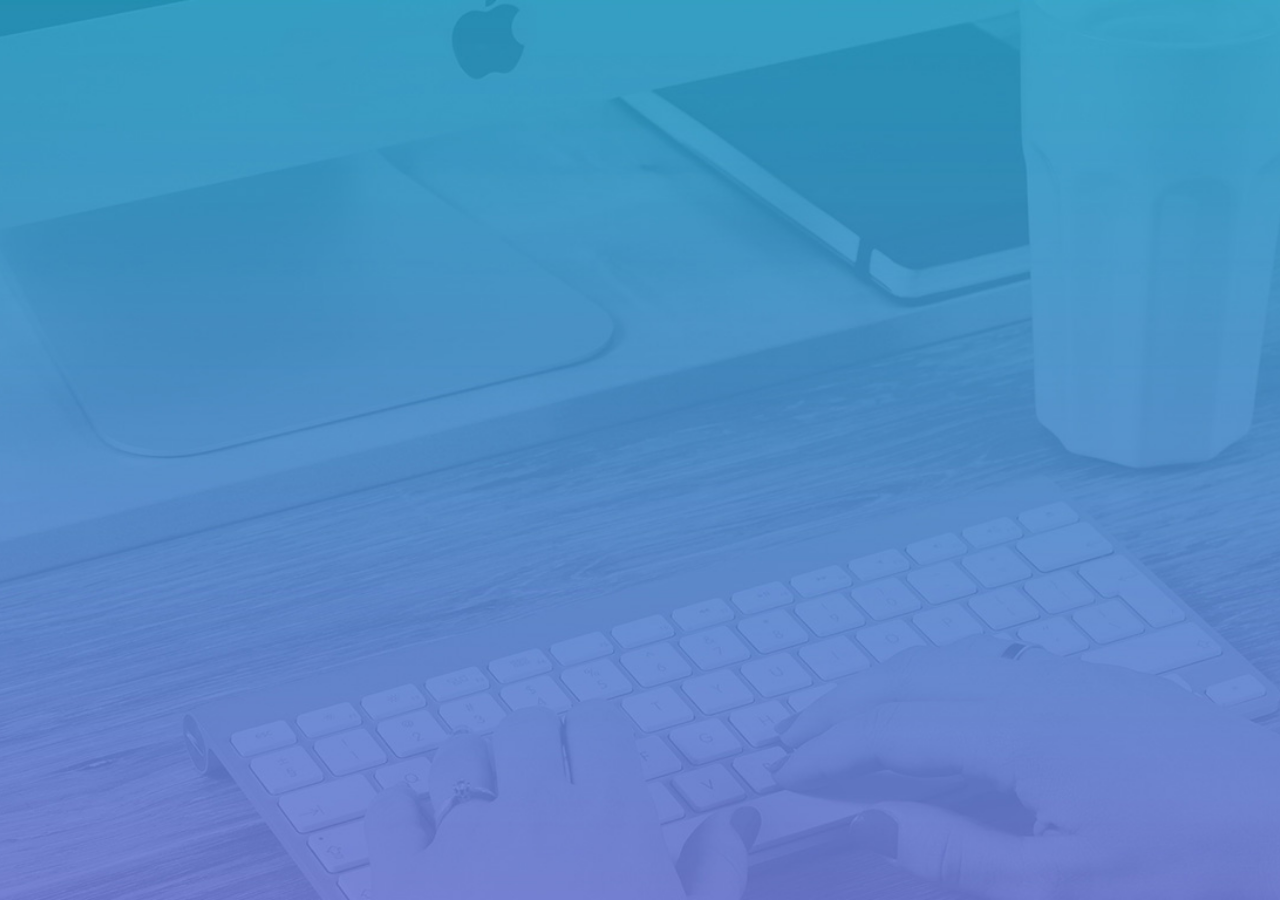
==== login.html @ f5d5e6c9 "init  project" ====
<!DOCTYPE html>
<html lang="en">

<head>
    <meta charset="UTF-8">
    <meta name="viewport" content="width=device-width, initial-scale=1.0">
    <title>登录 与 注册</title>
    <!-- 引入layui css样式 -->
    <link rel="stylesheet" href="./assets/lib/layui/css/layui.css">
    <!-- 引入自己的css 样式 -->
    <link rel="stylesheet" href="./assets/css/login.css">
</head>

<body>

</body>

</html>
---- assets/lib/layui/css/layui.css ----
/** layui-v2.5.5 MIT License By https://www.layui.com */
 .layui-inline,img{display:inline-block;vertical-align:middle}h1,h2,h3,h4,h5,h6{font-weight:400}.layui-edge,.layui-header,.layui-inline,.layui-main{position:relative}.layui-body,.layui-edge,.layui-elip{overflow:hidden}.layui-btn,.layui-edge,.layui-inline,img{vertical-align:middle}.layui-btn,.layui-disabled,.layui-icon,.layui-unselect{-moz-user-select:none;-webkit-user-select:none;-ms-user-select:none}.layui-elip,.layui-form-checkbox span,.layui-form-pane .layui-form-label{text-overflow:ellipsis;white-space:nowrap}.layui-breadcrumb,.layui-tree-btnGroup{visibility:hidden}blockquote,body,button,dd,div,dl,dt,form,h1,h2,h3,h4,h5,h6,input,li,ol,p,pre,td,textarea,th,ul{margin:0;padding:0;-webkit-tap-highlight-color:rgba(0,0,0,0)}a:active,a:hover{outline:0}img{border:none}li{list-style:none}table{border-collapse:collapse;border-spacing:0}h4,h5,h6{font-size:100%}button,input,optgroup,option,select,textarea{font-family:inherit;font-size:inherit;font-style:inherit;font-weight:inherit;outline:0}pre{white-space:pre-wrap;white-space:-moz-pre-wrap;white-space:-pre-wrap;white-space:-o-pre-wrap;word-wrap:break-word}body{line-height:24px;font:14px Helvetica Neue,Helvetica,PingFang SC,Tahoma,Arial,sans-serif}hr{height:1px;margin:10px 0;border:0;clear:both}a{color:#333;text-decoration:none}a:hover{color:#777}a cite{font-style:normal;*cursor:pointer}.layui-border-box,.layui-border-box *{box-sizing:border-box}.layui-box,.layui-box *{box-sizing:content-box}.layui-clear{clear:both;*zoom:1}.layui-clear:after{content:'\20';clear:both;*zoom:1;display:block;height:0}.layui-inline{*display:inline;*zoom:1}.layui-edge{display:inline-block;width:0;height:0;border-width:6px;border-style:dashed;border-color:transparent}.layui-edge-top{top:-4px;border-bottom-color:#999;border-bottom-style:solid}.layui-edge-right{border-left-color:#999;border-left-style:solid}.layui-edge-bottom{top:2px;border-top-color:#999;border-top-style:solid}.layui-edge-left{border-right-color:#999;border-right-style:solid}.layui-disabled,.layui-disabled:hover{color:#d2d2d2!important;cursor:not-allowed!important}.layui-circle{border-radius:100%}.layui-show{display:block!important}.layui-hide{display:none!important}@font-face{font-family:layui-icon;src:url(../font/iconfont.eot?v=250);src:url(../font/iconfont.eot?v=250#iefix) format('embedded-opentype'),url(../font/iconfont.woff2?v=250) format('woff2'),url(../font/iconfont.woff?v=250) format('woff'),url(../font/iconfont.ttf?v=250) format('truetype'),url(../font/iconfont.svg?v=250#layui-icon) format('svg')}.layui-icon{font-family:layui-icon!important;font-size:16px;font-style:normal;-webkit-font-smoothing:antialiased;-moz-osx-font-smoothing:grayscale}.layui-icon-reply-fill:before{content:"\e611"}.layui-icon-set-fill:before{content:"\e614"}.layui-icon-menu-fill:before{content:"\e60f"}.layui-icon-search:before{content:"\e615"}.layui-icon-share:before{content:"\e641"}.layui-icon-set-sm:before{content:"\e620"}.layui-icon-engine:before{content:"\e628"}.layui-icon-close:before{content:"\1006"}.layui-icon-close-fill:before{content:"\1007"}.layui-icon-chart-screen:before{content:"\e629"}.layui-icon-star:before{content:"\e600"}.layui-icon-circle-dot:before{content:"\e617"}.layui-icon-chat:before{content:"\e606"}.layui-icon-release:before{content:"\e609"}.layui-icon-list:before{content:"\e60a"}.layui-icon-chart:before{content:"\e62c"}.layui-icon-ok-circle:before{content:"\1005"}.layui-icon-layim-theme:before{content:"\e61b"}.layui-icon-table:before{content:"\e62d"}.layui-icon-right:before{content:"\e602"}.layui-icon-left:before{content:"\e603"}.layui-icon-cart-simple:before{content:"\e698"}.layui-icon-face-cry:before{content:"\e69c"}.layui-icon-face-smile:before{content:"\e6af"}.layui-icon-survey:before{content:"\e6b2"}.layui-icon-tree:before{content:"\e62e"}.layui-icon-upload-circle:before{content:"\e62f"}.layui-icon-add-circle:before{content:"\e61f"}.layui-icon-download-circle:before{content:"\e601"}.layui-icon-templeate-1:before{content:"\e630"}.layui-icon-util:before{content:"\e631"}.layui-icon-face-surprised:before{content:"\e664"}.layui-icon-edit:before{content:"\e642"}.layui-icon-speaker:before{content:"\e645"}.layui-icon-down:before{content:"\e61a"}.layui-icon-file:before{content:"\e621"}.layui-icon-layouts:before{content:"\e632"}.layui-icon-rate-half:before{content:"\e6c9"}.layui-icon-add-circle-fine:before{content:"\e608"}.layui-icon-prev-circle:before{content:"\e633"}.layui-icon-read:before{content:"\e705"}.layui-icon-404:before{content:"\e61c"}.layui-icon-carousel:before{content:"\e634"}.layui-icon-help:before{content:"\e607"}.layui-icon-code-circle:before{content:"\e635"}.layui-icon-water:before{content:"\e636"}.layui-icon-username:before{content:"\e66f"}.layui-icon-find-fill:before{content:"\e670"}.layui-icon-about:before{content:"\e60b"}.layui-icon-location:before{content:"\e715"}.layui-icon-up:before{content:"\e619"}.layui-icon-pause:before{content:"\e651"}.layui-icon-date:before{content:"\e637"}.layui-icon-layim-uploadfile:before{content:"\e61d"}.layui-icon-delete:before{content:"\e640"}.layui-icon-play:before{content:"\e652"}.layui-icon-top:before{content:"\e604"}.layui-icon-friends:before{content:"\e612"}.layui-icon-refresh-3:before{content:"\e9aa"}.layui-icon-ok:before{content:"\e605"}.layui-icon-layer:before{content:"\e638"}.layui-icon-face-smile-fine:before{content:"\e60c"}.layui-icon-dollar:before{content:"\e659"}.layui-icon-group:before{content:"\e613"}.layui-icon-layim-download:before{content:"\e61e"}.layui-icon-picture-fine:before{content:"\e60d"}.layui-icon-link:before{content:"\e64c"}.layui-icon-diamond:before{content:"\e735"}.layui-icon-log:before{content:"\e60e"}.layui-icon-rate-solid:before{content:"\e67a"}.layui-icon-fonts-del:before{content:"\e64f"}.layui-icon-unlink:before{content:"\e64d"}.layui-icon-fonts-clear:before{content:"\e639"}.layui-icon-triangle-r:before{content:"\e623"}.layui-icon-circle:before{content:"\e63f"}.layui-icon-radio:before{content:"\e643"}.layui-icon-align-center:before{content:"\e647"}.layui-icon-align-right:before{content:"\e648"}.layui-icon-align-left:before{content:"\e649"}.layui-icon-loading-1:before{content:"\e63e"}.layui-icon-return:before{content:"\e65c"}.layui-icon-fonts-strong:before{content:"\e62b"}.layui-icon-upload:before{content:"\e67c"}.layui-icon-dialogue:before{content:"\e63a"}.layui-icon-video:before{content:"\e6ed"}.layui-icon-headset:before{content:"\e6fc"}.layui-icon-cellphone-fine:before{content:"\e63b"}.layui-icon-add-1:before{content:"\e654"}.layui-icon-face-smile-b:before{content:"\e650"}.layui-icon-fonts-html:before{content:"\e64b"}.layui-icon-form:before{content:"\e63c"}.layui-icon-cart:before{content:"\e657"}.layui-icon-camera-fill:before{content:"\e65d"}.layui-icon-tabs:before{content:"\e62a"}.layui-icon-fonts-code:before{content:"\e64e"}.layui-icon-fire:before{content:"\e756"}.layui-icon-set:before{content:"\e716"}.layui-icon-fonts-u:before{content:"\e646"}.layui-icon-triangle-d:before{content:"\e625"}.layui-icon-tips:before{content:"\e702"}.layui-icon-picture:before{content:"\e64a"}.layui-icon-more-vertical:before{content:"\e671"}.layui-icon-flag:before{content:"\e66c"}.layui-icon-loading:before{content:"\e63d"}.layui-icon-fonts-i:before{content:"\e644"}.layui-icon-refresh-1:before{content:"\e666"}.layui-icon-rmb:before{content:"\e65e"}.layui-icon-home:before{content:"\e68e"}.layui-icon-user:before{content:"\e770"}.layui-icon-notice:before{content:"\e667"}.layui-icon-login-weibo:before{content:"\e675"}.layui-icon-voice:before{content:"\e688"}.layui-icon-upload-drag:before{content:"\e681"}.layui-icon-login-qq:before{content:"\e676"}.layui-icon-snowflake:before{content:"\e6b1"}.layui-icon-file-b:before{content:"\e655"}.layui-icon-template:before{content:"\e663"}.layui-icon-auz:before{content:"\e672"}.layui-icon-console:before{content:"\e665"}.layui-icon-app:before{content:"\e653"}.layui-icon-prev:before{content:"\e65a"}.layui-icon-website:before{content:"\e7ae"}.layui-icon-next:before{content:"\e65b"}.layui-icon-component:before{content:"\e857"}.layui-icon-more:before{content:"\e65f"}.layui-icon-login-wechat:before{content:"\e677"}.layui-icon-shrink-right:before{content:"\e668"}.layui-icon-spread-left:before{content:"\e66b"}.layui-icon-camera:before{content:"\e660"}.layui-icon-note:before{content:"\e66e"}.layui-icon-refresh:before{content:"\e669"}.layui-icon-female:before{content:"\e661"}.layui-icon-male:before{content:"\e662"}.layui-icon-password:before{content:"\e673"}.layui-icon-senior:before{content:"\e674"}.layui-icon-theme:before{content:"\e66a"}.layui-icon-tread:before{content:"\e6c5"}.layui-icon-praise:before{content:"\e6c6"}.layui-icon-star-fill:before{content:"\e658"}.layui-icon-rate:before{content:"\e67b"}.layui-icon-template-1:before{content:"\e656"}.layui-icon-vercode:before{content:"\e679"}.layui-icon-cellphone:before{content:"\e678"}.layui-icon-screen-full:before{content:"\e622"}.layui-icon-screen-restore:before{content:"\e758"}.layui-icon-cols:before{content:"\e610"}.layui-icon-export:before{content:"\e67d"}.layui-icon-print:before{content:"\e66d"}.layui-icon-slider:before{content:"\e714"}.layui-icon-addition:before{content:"\e624"}.layui-icon-subtraction:before{content:"\e67e"}.layui-icon-service:before{content:"\e626"}.layui-icon-transfer:before{content:"\e691"}.layui-main{width:1140px;margin:0 auto}.layui-header{z-index:1000;height:60px}.layui-header a:hover{transition:all .5s;-webkit-transition:all .5s}.layui-side{position:fixed;left:0;top:0;bottom:0;z-index:999;width:200px;overflow-x:hidden}.layui-side-scroll{position:relative;width:220px;height:100%;overflow-x:hidden}.layui-body{position:absolute;left:200px;right:0;top:0;bottom:0;z-index:998;width:auto;overflow-y:auto;box-sizing:border-box}.layui-layout-body{overflow:hidden}.layui-layout-admin .layui-header{background-color:#23262E}.layui-layout-admin .layui-side{top:60px;width:200px;overflow-x:hidden}.layui-layout-admin .layui-body{position:fixed;top:60px;bottom:44px}.layui-layout-admin .layui-main{width:auto;margin:0 15px}.layui-layout-admin .layui-footer{position:fixed;left:200px;right:0;bottom:0;height:44px;line-height:44px;padding:0 15px;background-color:#eee}.layui-layout-admin .layui-logo{position:absolute;left:0;top:0;width:200px;height:100%;line-height:60px;text-align:center;color:#009688;font-size:16px}.layui-layout-admin .layui-header .layui-nav{background:0 0}.layui-layout-left{position:absolute!important;left:200px;top:0}.layui-layout-right{position:absolute!important;right:0;top:0}.layui-container{position:relative;margin:0 auto;padding:0 15px;box-sizing:border-box}.layui-fluid{position:relative;margin:0 auto;padding:0 15px}.layui-row:after,.layui-row:before{content:'';display:block;clear:both}.layui-col-lg1,.layui-col-lg10,.layui-col-lg11,.layui-col-lg12,.layui-col-lg2,.layui-col-lg3,.layui-col-lg4,.layui-col-lg5,.layui-col-lg6,.layui-col-lg7,.layui-col-lg8,.layui-col-lg9,.layui-col-md1,.layui-col-md10,.layui-col-md11,.layui-col-md12,.layui-col-md2,.layui-col-md3,.layui-col-md4,.layui-col-md5,.layui-col-md6,.layui-col-md7,.layui-col-md8,.layui-col-md9,.layui-col-sm1,.layui-col-sm10,.layui-col-sm11,.layui-col-sm12,.layui-col-sm2,.layui-col-sm3,.layui-col-sm4,.layui-col-sm5,.layui-col-sm6,.layui-col-sm7,.layui-col-sm8,.layui-col-sm9,.layui-col-xs1,.layui-col-xs10,.layui-col-xs11,.layui-col-xs12,.layui-col-xs2,.layui-col-xs3,.layui-col-xs4,.layui-col-xs5,.layui-col-xs6,.layui-col-xs7,.layui-col-xs8,.layui-col-xs9{position:relative;display:block;box-sizing:border-box}.layui-col-xs1,.layui-col-xs10,.layui-col-xs11,.layui-col-xs12,.layui-col-xs2,.layui-col-xs3,.layui-col-xs4,.layui-col-xs5,.layui-col-xs6,.layui-col-xs7,.layui-col-xs8,.layui-col-xs9{float:left}.layui-col-xs1{width:8.33333333%}.layui-col-xs2{width:16.66666667%}.layui-col-xs3{width:25%}.layui-col-xs4{width:33.33333333%}.layui-col-xs5{width:41.66666667%}.layui-col-xs6{width:50%}.layui-col-xs7{width:58.33333333%}.layui-col-xs8{width:66.66666667%}.layui-col-xs9{width:75%}.layui-col-xs10{width:83.33333333%}.layui-col-xs11{width:91.66666667%}.layui-col-xs12{width:100%}.layui-col-xs-offset1{margin-left:8.33333333%}.layui-col-xs-offset2{margin-left:16.66666667%}.layui-col-xs-offset3{margin-left:25%}.layui-col-xs-offset4{margin-left:33.33333333%}.layui-col-xs-offset5{margin-left:41.66666667%}.layui-col-xs-offset6{margin-left:50%}.layui-col-xs-offset7{margin-left:58.33333333%}.layui-col-xs-offset8{margin-left:66.66666667%}.layui-col-xs-offset9{margin-left:75%}.layui-col-xs-offset10{margin-left:83.33333333%}.layui-col-xs-offset11{margin-left:91.66666667%}.layui-col-xs-offset12{margin-left:100%}@media screen and (max-width:768px){.layui-hide-xs{display:none!important}.layui-show-xs-block{display:block!important}.layui-show-xs-inline{display:inline!important}.layui-show-xs-inline-block{display:inline-block!important}}@media screen and (min-width:768px){.layui-container{width:750px}.layui-hide-sm{display:none!important}.layui-show-sm-block{display:block!important}.layui-show-sm-inline{display:inline!important}.layui-show-sm-inline-block{display:inline-block!important}.layui-col-sm1,.layui-col-sm10,.layui-col-sm11,.layui-col-sm12,.layui-col-sm2,.layui-col-sm3,.layui-col-sm4,.layui-col-sm5,.layui-col-sm6,.layui-col-sm7,.layui-col-sm8,.layui-col-sm9{float:left}.layui-col-sm1{width:8.33333333%}.layui-col-sm2{width:16.66666667%}.layui-col-sm3{width:25%}.layui-col-sm4{width:33.33333333%}.layui-col-sm5{width:41.66666667%}.layui-col-sm6{width:50%}.layui-col-sm7{width:58.33333333%}.layui-col-sm8{width:66.66666667%}.layui-col-sm9{width:75%}.layui-col-sm10{width:83.33333333%}.layui-col-sm11{width:91.66666667%}.layui-col-sm12{width:100%}.layui-col-sm-offset1{margin-left:8.33333333%}.layui-col-sm-offset2{margin-left:16.66666667%}.layui-col-sm-offset3{margin-left:25%}.layui-col-sm-offset4{margin-left:33.33333333%}.layui-col-sm-offset5{margin-left:41.66666667%}.layui-col-sm-offset6{margin-left:50%}.layui-col-sm-offset7{margin-left:58.33333333%}.layui-col-sm-offset8{margin-left:66.66666667%}.layui-col-sm-offset9{margin-left:75%}.layui-col-sm-offset10{margin-left:83.33333333%}.layui-col-sm-offset11{margin-left:91.66666667%}.layui-col-sm-offset12{margin-left:100%}}@media screen and (min-width:992px){.layui-container{width:970px}.layui-hide-md{display:none!important}.layui-show-md-block{display:block!important}.layui-show-md-inline{display:inline!important}.layui-show-md-inline-block{display:inline-block!important}.layui-col-md1,.layui-col-md10,.layui-col-md11,.layui-col-md12,.layui-col-md2,.layui-col-md3,.layui-col-md4,.layui-col-md5,.layui-col-md6,.layui-col-md7,.layui-col-md8,.layui-col-md9{float:left}.layui-col-md1{width:8.33333333%}.layui-col-md2{width:16.66666667%}.layui-col-md3{width:25%}.layui-col-md4{width:33.33333333%}.layui-col-md5{width:41.66666667%}.layui-col-md6{width:50%}.layui-col-md7{width:58.33333333%}.layui-col-md8{width:66.66666667%}.layui-col-md9{width:75%}.layui-col-md10{width:83.33333333%}.layui-col-md11{width:91.66666667%}.layui-col-md12{width:100%}.layui-col-md-offset1{margin-left:8.33333333%}.layui-col-md-offset2{margin-left:16.66666667%}.layui-col-md-offset3{margin-left:25%}.layui-col-md-offset4{margin-left:33.33333333%}.layui-col-md-offset5{margin-left:41.66666667%}.layui-col-md-offset6{margin-left:50%}.layui-col-md-offset7{margin-left:58.33333333%}.layui-col-md-offset8{margin-left:66.66666667%}.layui-col-md-offset9{margin-left:75%}.layui-col-md-offset10{margin-left:83.33333333%}.layui-col-md-offset11{margin-left:91.66666667%}.layui-col-md-offset12{margin-left:100%}}@media screen and (min-width:1200px){.layui-container{width:1170px}.layui-hide-lg{display:none!important}.layui-show-lg-block{display:block!important}.layui-show-lg-inline{display:inline!important}.layui-show-lg-inline-block{display:inline-block!important}.layui-col-lg1,.layui-col-lg10,.layui-col-lg11,.layui-col-lg12,.layui-col-lg2,.layui-col-lg3,.layui-col-lg4,.layui-col-lg5,.layui-col-lg6,.layui-col-lg7,.layui-col-lg8,.layui-col-lg9{float:left}.layui-col-lg1{width:8.33333333%}.layui-col-lg2{width:16.66666667%}.layui-col-lg3{width:25%}.layui-col-lg4{width:33.33333333%}.layui-col-lg5{width:41.66666667%}.layui-col-lg6{width:50%}.layui-col-lg7{width:58.33333333%}.layui-col-lg8{width:66.66666667%}.layui-col-lg9{width:75%}.layui-col-lg10{width:83.33333333%}.layui-col-lg11{width:91.66666667%}.layui-col-lg12{width:100%}.layui-col-lg-offset1{margin-left:8.33333333%}.layui-col-lg-offset2{margin-left:16.66666667%}.layui-col-lg-offset3{margin-left:25%}.layui-col-lg-offset4{margin-left:33.33333333%}.layui-col-lg-offset5{margin-left:41.66666667%}.layui-col-lg-offset6{margin-left:50%}.layui-col-lg-offset7{margin-left:58.33333333%}.layui-col-lg-offset8{margin-left:66.66666667%}.layui-col-lg-offset9{margin-left:75%}.layui-col-lg-offset10{margin-left:83.33333333%}.layui-col-lg-offset11{margin-left:91.66666667%}.layui-col-lg-offset12{margin-left:100%}}.layui-col-space1{margin:-.5px}.layui-col-space1>*{padding:.5px}.layui-col-space3{margin:-1.5px}.layui-col-space3>*{padding:1.5px}.layui-col-space5{margin:-2.5px}.layui-col-space5>*{padding:2.5px}.layui-col-space8{margin:-3.5px}.layui-col-space8>*{padding:3.5px}.layui-col-space10{margin:-5px}.layui-col-space10>*{padding:5px}.layui-col-space12{margin:-6px}.layui-col-space12>*{padding:6px}.layui-col-space15{margin:-7.5px}.layui-col-space15>*{padding:7.5px}.layui-col-space18{margin:-9px}.layui-col-space18>*{padding:9px}.layui-col-space20{margin:-10px}.layui-col-space20>*{padding:10px}.layui-col-space22{margin:-11px}.layui-col-space22>*{padding:11px}.layui-col-space25{margin:-12.5px}.layui-col-space25>*{padding:12.5px}.layui-col-space30{margin:-15px}.layui-col-space30>*{padding:15px}.layui-btn,.layui-input,.layui-select,.layui-textarea,.layui-upload-button{outline:0;-webkit-appearance:none;transition:all .3s;-webkit-transition:all .3s;box-sizing:border-box}.layui-elem-quote{margin-bottom:10px;padding:15px;line-height:22px;border-left:5px solid #009688;border-radius:0 2px 2px 0;background-color:#f2f2f2}.layui-quote-nm{border-style:solid;border-width:1px 1px 1px 5px;background:0 0}.layui-elem-field{margin-bottom:10px;padding:0;border-width:1px;border-style:solid}.layui-elem-field legend{margin-left:20px;padding:0 10px;font-size:20px;font-weight:300}.layui-field-title{margin:10px 0 20px;border-width:1px 0 0}.layui-field-box{padding:10px 15px}.layui-field-title .layui-field-box{padding:10px 0}.layui-progress{position:relative;height:6px;border-radius:20px;background-color:#e2e2e2}.layui-progress-bar{position:absolute;left:0;top:0;width:0;max-width:100%;height:6px;border-radius:20px;text-align:right;background-color:#5FB878;transition:all .3s;-webkit-transition:all .3s}.layui-progress-big,.layui-progress-big .layui-progress-bar{height:18px;line-height:18px}.layui-progress-text{position:relative;top:-20px;line-height:18px;font-size:12px;color:#666}.layui-progress-big .layui-progress-text{position:static;padding:0 10px;color:#fff}.layui-collapse{border-width:1px;border-style:solid;border-radius:2px}.layui-colla-content,.layui-colla-item{border-top-width:1px;border-top-style:solid}.layui-colla-item:first-child{border-top:none}.layui-colla-title{position:relative;height:42px;line-height:42px;padding:0 15px 0 35px;color:#333;background-color:#f2f2f2;cursor:pointer;font-size:14px;overflow:hidden}.layui-colla-content{display:none;padding:10px 15px;line-height:22px;color:#666}.layui-colla-icon{position:absolute;left:15px;top:0;font-size:14px}.layui-card{margin-bottom:15px;border-radius:2px;background-color:#fff;box-shadow:0 1px 2px 0 rgba(0,0,0,.05)}.layui-card:last-child{margin-bottom:0}.layui-card-header{position:relative;height:42px;line-height:42px;padding:0 15px;border-bottom:1px solid #f6f6f6;color:#333;border-radius:2px 2px 0 0;font-size:14px}.layui-bg-black,.layui-bg-blue,.layui-bg-cyan,.layui-bg-green,.layui-bg-orange,.layui-bg-red{color:#fff!important}.layui-card-body{position:relative;padding:10px 15px;line-height:24px}.layui-card-body[pad15]{padding:15px}.layui-card-body[pad20]{padding:20px}.layui-card-body .layui-table{margin:5px 0}.layui-card .layui-tab{margin:0}.layui-panel-window{position:relative;padding:15px;border-radius:0;border-top:5px solid #E6E6E6;background-color:#fff}.layui-auxiliar-moving{position:fixed;left:0;right:0;top:0;bottom:0;width:100%;height:100%;background:0 0;z-index:9999999999}.layui-form-label,.layui-form-mid,.layui-form-select,.layui-input-block,.layui-input-inline,.layui-textarea{position:relative}.layui-bg-red{background-color:#FF5722!important}.layui-bg-orange{background-color:#FFB800!important}.layui-bg-green{background-color:#009688!important}.layui-bg-cyan{background-color:#2F4056!important}.layui-bg-blue{background-color:#1E9FFF!important}.layui-bg-black{background-color:#393D49!important}.layui-bg-gray{background-color:#eee!important;color:#666!important}.layui-badge-rim,.layui-colla-content,.layui-colla-item,.layui-collapse,.layui-elem-field,.layui-form-pane .layui-form-item[pane],.layui-form-pane .layui-form-label,.layui-input,.layui-layedit,.layui-layedit-tool,.layui-quote-nm,.layui-select,.layui-tab-bar,.layui-tab-card,.layui-tab-title,.layui-tab-title .layui-this:after,.layui-textarea{border-color:#e6e6e6}.layui-timeline-item:before,hr{background-color:#e6e6e6}.layui-text{line-height:22px;font-size:14px;color:#666}.layui-text h1,.layui-text h2,.layui-text h3{font-weight:500;color:#333}.layui-text h1{font-size:30px}.layui-text h2{font-size:24px}.layui-text h3{font-size:18px}.layui-text a:not(.layui-btn){color:#01AAED}.layui-text a:not(.layui-btn):hover{text-decoration:underline}.layui-text ul{padding:5px 0 5px 15px}.layui-text ul li{margin-top:5px;list-style-type:disc}.layui-text em,.layui-word-aux{color:#999!important;padding:0 5px!important}.layui-btn{display:inline-block;height:38px;line-height:38px;padding:0 18px;background-color:#009688;color:#fff;white-space:nowrap;text-align:center;font-size:14px;border:none;border-radius:2px;cursor:pointer}.layui-btn:hover{opacity:.8;filter:alpha(opacity=80);color:#fff}.layui-btn:active{opacity:1;filter:alpha(opacity=100)}.layui-btn+.layui-btn{margin-left:10px}.layui-btn-container{font-size:0}.layui-btn-container .layui-btn{margin-right:10px;margin-bottom:10px}.layui-btn-container .layui-btn+.layui-btn{margin-left:0}.layui-table .layui-btn-container .layui-btn{margin-bottom:9px}.layui-btn-radius{border-radius:100px}.layui-btn .layui-icon{margin-right:3px;font-size:18px;vertical-align:bottom;vertical-align:middle\9}.layui-btn-primary{border:1px solid #C9C9C9;background-color:#fff;color:#555}.layui-btn-primary:hover{border-color:#009688;color:#333}.layui-btn-normal{background-color:#1E9FFF}.layui-btn-warm{background-color:#FFB800}.layui-btn-danger{background-color:#FF5722}.layui-btn-checked{background-color:#5FB878}.layui-btn-disabled,.layui-btn-disabled:active,.layui-btn-disabled:hover{border:1px solid #e6e6e6;background-color:#FBFBFB;color:#C9C9C9;cursor:not-allowed;opacity:1}.layui-btn-lg{height:44px;line-height:44px;padding:0 25px;font-size:16px}.layui-btn-sm{height:30px;line-height:30px;padding:0 10px;font-size:12px}.layui-btn-sm i{font-size:16px!important}.layui-btn-xs{height:22px;line-height:22px;padding:0 5px;font-size:12px}.layui-btn-xs i{font-size:14px!important}.layui-btn-group{display:inline-block;vertical-align:middle;font-size:0}.layui-btn-group .layui-btn{margin-left:0!important;margin-right:0!important;border-left:1px solid rgba(255,255,255,.5);border-radius:0}.layui-btn-group .layui-btn-primary{border-left:none}.layui-btn-group .layui-btn-primary:hover{border-color:#C9C9C9;color:#009688}.layui-btn-group .layui-btn:first-child{border-left:none;border-radius:2px 0 0 2px}.layui-btn-group .layui-btn-primary:first-child{border-left:1px solid #c9c9c9}.layui-btn-group .layui-btn:last-child{border-radius:0 2px 2px 0}.layui-btn-group .layui-btn+.layui-btn{margin-left:0}.layui-btn-group+.layui-btn-group{margin-left:10px}.layui-btn-fluid{width:100%}.layui-input,.layui-select,.layui-textarea{height:38px;line-height:1.3;line-height:38px\9;border-width:1px;border-style:solid;background-color:#fff;border-radius:2px}.layui-input::-webkit-input-placeholder,.layui-select::-webkit-input-placeholder,.layui-textarea::-webkit-input-placeholder{line-height:1.3}.layui-input,.layui-textarea{display:block;width:100%;padding-left:10px}.layui-input:hover,.layui-textarea:hover{border-color:#D2D2D2!important}.layui-input:focus,.layui-textarea:focus{border-color:#C9C9C9!important}.layui-textarea{min-height:100px;height:auto;line-height:20px;padding:6px 10px;resize:vertical}.layui-select{padding:0 10px}.layui-form input[type=checkbox],.layui-form input[type=radio],.layui-form select{display:none}.layui-form [lay-ignore]{display:initial}.layui-form-item{margin-bottom:15px;clear:both;*zoom:1}.layui-form-item:after{content:'\20';clear:both;*zoom:1;display:block;height:0}.layui-form-label{float:left;display:block;padding:9px 15px;width:80px;font-weight:400;line-height:20px;text-align:right}.layui-form-label-col{display:block;float:none;padding:9px 0;line-height:20px;text-align:left}.layui-form-item .layui-inline{margin-bottom:5px;margin-right:10px}.layui-input-block{margin-left:110px;min-height:36px}.layui-input-inline{display:inline-block;vertical-align:middle}.layui-form-item .layui-input-inline{float:left;width:190px;margin-right:10px}.layui-form-text .layui-input-inline{width:auto}.layui-form-mid{float:left;display:block;padding:9px 0!important;line-height:20px;margin-right:10px}.layui-form-danger+.layui-form-select .layui-input,.layui-form-danger:focus{border-color:#FF5722!important}.layui-form-select .layui-input{padding-right:30px;cursor:pointer}.layui-form-select .layui-edge{position:absolute;right:10px;top:50%;margin-top:-3px;cursor:pointer;border-width:6px;border-top-color:#c2c2c2;border-top-style:solid;transition:all .3s;-webkit-transition:all .3s}.layui-form-select dl{display:none;position:absolute;left:0;top:42px;padding:5px 0;z-index:899;min-width:100%;border:1px solid #d2d2d2;max-height:300px;overflow-y:auto;background-color:#fff;border-radius:2px;box-shadow:0 2px 4px rgba(0,0,0,.12);box-sizing:border-box}.layui-form-select dl dd,.layui-form-select dl dt{padding:0 10px;line-height:36px;white-space:nowrap;overflow:hidden;text-overflow:ellipsis}.layui-form-select dl dt{font-size:12px;color:#999}.layui-form-select dl dd{cursor:pointer}.layui-form-select dl dd:hover{background-color:#f2f2f2;-webkit-transition:.5s all;transition:.5s all}.layui-form-select .layui-select-group dd{padding-left:20px}.layui-form-select dl dd.layui-select-tips{padding-left:10px!important;color:#999}.layui-form-select dl dd.layui-this{background-color:#5FB878;color:#fff}.layui-form-checkbox,.layui-form-select dl dd.layui-disabled{background-color:#fff}.layui-form-selected dl{display:block}.layui-form-checkbox,.layui-form-checkbox *,.layui-form-switch{display:inline-block;vertical-align:middle}.layui-form-selected .layui-edge{margin-top:-9px;-webkit-transform:rotate(180deg);transform:rotate(180deg);margin-top:-3px\9}:root .layui-form-selected .layui-edge{margin-top:-9px\0/IE9}.layui-form-selectup dl{top:auto;bottom:42px}.layui-select-none{margin:5px 0;text-align:center;color:#999}.layui-select-disabled .layui-disabled{border-color:#eee!important}.layui-select-disabled .layui-edge{border-top-color:#d2d2d2}.layui-form-checkbox{position:relative;height:30px;line-height:30px;margin-right:10px;padding-right:30px;cursor:pointer;font-size:0;-webkit-transition:.1s linear;transition:.1s linear;box-sizing:border-box}.layui-form-checkbox span{padding:0 10px;height:100%;font-size:14px;border-radius:2px 0 0 2px;background-color:#d2d2d2;color:#fff;overflow:hidden}.layui-form-checkbox:hover span{background-color:#c2c2c2}.layui-form-checkbox i{position:absolute;right:0;top:0;width:30px;height:28px;border:1px solid #d2d2d2;border-left:none;border-radius:0 2px 2px 0;color:#fff;font-size:20px;text-align:center}.layui-form-checkbox:hover i{border-color:#c2c2c2;color:#c2c2c2}.layui-form-checked,.layui-form-checked:hover{border-color:#5FB878}.layui-form-checked span,.layui-form-checked:hover span{background-color:#5FB878}.layui-form-checked i,.layui-form-checked:hover i{color:#5FB878}.layui-form-item .layui-form-checkbox{margin-top:4px}.layui-form-checkbox[lay-skin=primary]{height:auto!important;line-height:normal!important;min-width:18px;min-height:18px;border:none!important;margin-right:0;padding-left:28px;padding-right:0;background:0 0}.layui-form-checkbox[lay-skin=primary] span{padding-left:0;padding-right:15px;line-height:18px;background:0 0;color:#666}.layui-form-checkbox[lay-skin=primary] i{right:auto;left:0;width:16px;height:16px;line-height:16px;border:1px solid #d2d2d2;font-size:12px;border-radius:2px;background-color:#fff;-webkit-transition:.1s linear;transition:.1s linear}.layui-form-checkbox[lay-skin=primary]:hover i{border-color:#5FB878;color:#fff}.layui-form-checked[lay-skin=primary] i{border-color:#5FB878!important;background-color:#5FB878;color:#fff}.layui-checkbox-disbaled[lay-skin=primary] span{background:0 0!important;color:#c2c2c2}.layui-checkbox-disbaled[lay-skin=primary]:hover i{border-color:#d2d2d2}.layui-form-item .layui-form-checkbox[lay-skin=primary]{margin-top:10px}.layui-form-switch{position:relative;height:22px;line-height:22px;min-width:35px;padding:0 5px;margin-top:8px;border:1px solid #d2d2d2;border-radius:20px;cursor:pointer;background-color:#fff;-webkit-transition:.1s linear;transition:.1s linear}.layui-form-switch i{position:absolute;left:5px;top:3px;width:16px;height:16px;border-radius:20px;background-color:#d2d2d2;-webkit-transition:.1s linear;transition:.1s linear}.layui-form-switch em{position:relative;top:0;width:25px;margin-left:21px;padding:0!important;text-align:center!important;color:#999!important;font-style:normal!important;font-size:12px}.layui-form-onswitch{border-color:#5FB878;background-color:#5FB878}.layui-checkbox-disbaled,.layui-checkbox-disbaled i{border-color:#e2e2e2!important}.layui-form-onswitch i{left:100%;margin-left:-21px;background-color:#fff}.layui-form-onswitch em{margin-left:5px;margin-right:21px;color:#fff!important}.layui-checkbox-disbaled span{background-color:#e2e2e2!important}.layui-checkbox-disbaled:hover i{color:#fff!important}[lay-radio]{display:none}.layui-form-radio,.layui-form-radio *{display:inline-block;vertical-align:middle}.layui-form-radio{line-height:28px;margin:6px 10px 0 0;padding-right:10px;cursor:pointer;font-size:0}.layui-form-radio *{font-size:14px}.layui-form-radio>i{margin-right:8px;font-size:22px;color:#c2c2c2}.layui-form-radio>i:hover,.layui-form-radioed>i{color:#5FB878}.layui-radio-disbaled>i{color:#e2e2e2!important}.layui-form-pane .layui-form-label{width:110px;padding:8px 15px;height:38px;line-height:20px;border-width:1px;border-style:solid;border-radius:2px 0 0 2px;text-align:center;background-color:#FBFBFB;overflow:hidden;box-sizing:border-box}.layui-form-pane .layui-input-inline{margin-left:-1px}.layui-form-pane .layui-input-block{margin-left:110px;left:-1px}.layui-form-pane .layui-input{border-radius:0 2px 2px 0}.layui-form-pane .layui-form-text .layui-form-label{float:none;width:100%;border-radius:2px;box-sizing:border-box;text-align:left}.layui-form-pane .layui-form-text .layui-input-inline{display:block;margin:0;top:-1px;clear:both}.layui-form-pane .layui-form-text .layui-input-block{margin:0;left:0;top:-1px}.layui-form-pane .layui-form-text .layui-textarea{min-height:100px;border-radius:0 0 2px 2px}.layui-form-pane .layui-form-checkbox{margin:4px 0 4px 10px}.layui-form-pane .layui-form-radio,.layui-form-pane .layui-form-switch{margin-top:6px;margin-left:10px}.layui-form-pane .layui-form-item[pane]{position:relative;border-width:1px;border-style:solid}.layui-form-pane .layui-form-item[pane] .layui-form-label{position:absolute;left:0;top:0;height:100%;border-width:0 1px 0 0}.layui-form-pane .layui-form-item[pane] .layui-input-inline{margin-left:110px}@media screen and (max-width:450px){.layui-form-item .layui-form-label{text-overflow:ellipsis;overflow:hidden;white-space:nowrap}.layui-form-item .layui-inline{display:block;margin-right:0;margin-bottom:20px;clear:both}.layui-form-item .layui-inline:after{content:'\20';clear:both;display:block;height:0}.layui-form-item .layui-input-inline{display:block;float:none;left:-3px;width:auto;margin:0 0 10px 112px}.layui-form-item .layui-input-inline+.layui-form-mid{margin-left:110px;top:-5px;padding:0}.layui-form-item .layui-form-checkbox{margin-right:5px;margin-bottom:5px}}.layui-layedit{border-width:1px;border-style:solid;border-radius:2px}.layui-layedit-tool{padding:3px 5px;border-bottom-width:1px;border-bottom-style:solid;font-size:0}.layedit-tool-fixed{position:fixed;top:0;border-top:1px solid #e2e2e2}.layui-layedit-tool .layedit-tool-mid,.layui-layedit-tool .layui-icon{display:inline-block;vertical-align:middle;text-align:center;font-size:14px}.layui-layedit-tool .layui-icon{position:relative;width:32px;height:30px;line-height:30px;margin:3px 5px;color:#777;cursor:pointer;border-radius:2px}.layui-layedit-tool .layui-icon:hover{color:#393D49}.layui-layedit-tool .layui-icon:active{color:#000}.layui-layedit-tool .layedit-tool-active{background-color:#e2e2e2;color:#000}.layui-layedit-tool .layui-disabled,.layui-layedit-tool .layui-disabled:hover{color:#d2d2d2;cursor:not-allowed}.layui-layedit-tool .layedit-tool-mid{width:1px;height:18px;margin:0 10px;background-color:#d2d2d2}.layedit-tool-html{width:50px!important;font-size:30px!important}.layedit-tool-b,.layedit-tool-code,.layedit-tool-help{font-size:16px!important}.layedit-tool-d,.layedit-tool-face,.layedit-tool-image,.layedit-tool-unlink{font-size:18px!important}.layedit-tool-image input{position:absolute;font-size:0;left:0;top:0;width:100%;height:100%;opacity:.01;filter:Alpha(opacity=1);cursor:pointer}.layui-layedit-iframe iframe{display:block;width:100%}#LAY_layedit_code{overflow:hidden}.layui-laypage{display:inline-block;*display:inline;*zoom:1;vertical-align:middle;margin:10px 0;font-size:0}.layui-laypage>a:first-child,.layui-laypage>a:first-child em{border-radius:2px 0 0 2px}.layui-laypage>a:last-child,.layui-laypage>a:last-child em{border-radius:0 2px 2px 0}.layui-laypage>:first-child{margin-left:0!important}.layui-laypage>:last-child{margin-right:0!important}.layui-laypage a,.layui-laypage button,.layui-laypage input,.layui-laypage select,.layui-laypage span{border:1px solid #e2e2e2}.layui-laypage a,.layui-laypage span{display:inline-block;*display:inline;*zoom:1;vertical-align:middle;padding:0 15px;height:28px;line-height:28px;margin:0 -1px 5px 0;background-color:#fff;color:#333;font-size:12px}.layui-flow-more a *,.layui-laypage input,.layui-table-view select[lay-ignore]{display:inline-block}.layui-laypage a:hover{color:#009688}.layui-laypage em{font-style:normal}.layui-laypage .layui-laypage-spr{color:#999;font-weight:700}.layui-laypage a{text-decoration:none}.layui-laypage .layui-laypage-curr{position:relative}.layui-laypage .layui-laypage-curr em{position:relative;color:#fff}.layui-laypage .layui-laypage-curr .layui-laypage-em{position:absolute;left:-1px;top:-1px;padding:1px;width:100%;height:100%;background-color:#009688}.layui-laypage-em{border-radius:2px}.layui-laypage-next em,.layui-laypage-prev em{font-family:Sim sun;font-size:16px}.layui-laypage .layui-laypage-count,.layui-laypage .layui-laypage-limits,.layui-laypage .layui-laypage-refresh,.layui-laypage .layui-laypage-skip{margin-left:10px;margin-right:10px;padding:0;border:none}.layui-laypage .layui-laypage-limits,.layui-laypage .layui-laypage-refresh{vertical-align:top}.layui-laypage .layui-laypage-refresh i{font-size:18px;cursor:pointer}.layui-laypage select{height:22px;padding:3px;border-radius:2px;cursor:pointer}.layui-laypage .layui-laypage-skip{height:30px;line-height:30px;color:#999}.layui-laypage button,.layui-laypage input{height:30px;line-height:30px;border-radius:2px;vertical-align:top;background-color:#fff;box-sizing:border-box}.layui-laypage input{width:40px;margin:0 10px;padding:0 3px;text-align:center}.layui-laypage input:focus,.layui-laypage select:focus{border-color:#009688!important}.layui-laypage button{margin-left:10px;padding:0 10px;cursor:pointer}.layui-table,.layui-table-view{margin:10px 0}.layui-flow-more{margin:10px 0;text-align:center;color:#999;font-size:14px}.layui-flow-more a{height:32px;line-height:32px}.layui-flow-more a *{vertical-align:top}.layui-flow-more a cite{padding:0 20px;border-radius:3px;background-color:#eee;color:#333;font-style:normal}.layui-flow-more a cite:hover{opacity:.8}.layui-flow-more a i{font-size:30px;color:#737383}.layui-table{width:100%;background-color:#fff;color:#666}.layui-table tr{transition:all .3s;-webkit-transition:all .3s}.layui-table th{text-align:left;font-weight:400}.layui-table tbody tr:hover,.layui-table thead tr,.layui-table-click,.layui-table-header,.layui-table-hover,.layui-table-mend,.layui-table-patch,.layui-table-tool,.layui-table-total,.layui-table-total tr,.layui-table[lay-even] tr:nth-child(even){background-color:#f2f2f2}.layui-table td,.layui-table th,.layui-table-col-set,.layui-table-fixed-r,.layui-table-grid-down,.layui-table-header,.layui-table-page,.layui-table-tips-main,.layui-table-tool,.layui-table-total,.layui-table-view,.layui-table[lay-skin=line],.layui-table[lay-skin=row]{border-width:1px;border-style:solid;border-color:#e6e6e6}.layui-table td,.layui-table th{position:relative;padding:9px 15px;min-height:20px;line-height:20px;font-size:14px}.layui-table[lay-skin=line] td,.layui-table[lay-skin=line] th{border-width:0 0 1px}.layui-table[lay-skin=row] td,.layui-table[lay-skin=row] th{border-width:0 1px 0 0}.layui-table[lay-skin=nob] td,.layui-table[lay-skin=nob] th{border:none}.layui-table img{max-width:100px}.layui-table[lay-size=lg] td,.layui-table[lay-size=lg] th{padding:15px 30px}.layui-table-view .layui-table[lay-size=lg] .layui-table-cell{height:40px;line-height:40px}.layui-table[lay-size=sm] td,.layui-table[lay-size=sm] th{font-size:12px;padding:5px 10px}.layui-table-view .layui-table[lay-size=sm] .layui-table-cell{height:20px;line-height:20px}.layui-table[lay-data]{display:none}.layui-table-box{position:relative;overflow:hidden}.layui-table-view .layui-table{position:relative;width:auto;margin:0}.layui-table-view .layui-table[lay-skin=line]{border-width:0 1px 0 0}.layui-table-view .layui-table[lay-skin=row]{border-width:0 0 1px}.layui-table-view .layui-table td,.layui-table-view .layui-table th{padding:5px 0;border-top:none;border-left:none}.layui-table-view .layui-table th.layui-unselect .layui-table-cell span{cursor:pointer}.layui-table-view .layui-table td{cursor:default}.layui-table-view .layui-table td[data-edit=text]{cursor:text}.layui-table-view .layui-form-checkbox[lay-skin=primary] i{width:18px;height:18px}.layui-table-view .layui-form-radio{line-height:0;padding:0}.layui-table-view .layui-form-radio>i{margin:0;font-size:20px}.layui-table-init{position:absolute;left:0;top:0;width:100%;height:100%;text-align:center;z-index:110}.layui-table-init .layui-icon{position:absolute;left:50%;top:50%;margin:-15px 0 0 -15px;font-size:30px;color:#c2c2c2}.layui-table-header{border-width:0 0 1px;overflow:hidden}.layui-table-header .layui-table{margin-bottom:-1px}.layui-table-tool .layui-inline[lay-event]{position:relative;width:26px;height:26px;padding:5px;line-height:16px;margin-right:10px;text-align:center;color:#333;border:1px solid #ccc;cursor:pointer;-webkit-transition:.5s all;transition:.5s all}.layui-table-tool .layui-inline[lay-event]:hover{border:1px solid #999}.layui-table-tool-temp{padding-right:120px}.layui-table-tool-self{position:absolute;right:17px;top:10px}.layui-table-tool .layui-table-tool-self .layui-inline[lay-event]{margin:0 0 0 10px}.layui-table-tool-panel{position:absolute;top:29px;left:-1px;padding:5px 0;min-width:150px;min-height:40px;border:1px solid #d2d2d2;text-align:left;overflow-y:auto;background-color:#fff;box-shadow:0 2px 4px rgba(0,0,0,.12)}.layui-table-cell,.layui-table-tool-panel li{overflow:hidden;text-overflow:ellipsis;white-space:nowrap}.layui-table-tool-panel li{padding:0 10px;line-height:30px;-webkit-transition:.5s all;transition:.5s all}.layui-table-tool-panel li .layui-form-checkbox[lay-skin=primary]{width:100%;padding-left:28px}.layui-table-tool-panel li:hover{background-color:#f2f2f2}.layui-table-tool-panel li .layui-form-checkbox[lay-skin=primary] i{position:absolute;left:0;top:0}.layui-table-tool-panel li .layui-form-checkbox[lay-skin=primary] span{padding:0}.layui-table-tool .layui-table-tool-self .layui-table-tool-panel{left:auto;right:-1px}.layui-table-col-set{position:absolute;right:0;top:0;width:20px;height:100%;border-width:0 0 0 1px;background-color:#fff}.layui-table-sort{width:10px;height:20px;margin-left:5px;cursor:pointer!important}.layui-table-sort .layui-edge{position:absolute;left:5px;border-width:5px}.layui-table-sort .layui-table-sort-asc{top:3px;border-top:none;border-bottom-style:solid;border-bottom-color:#b2b2b2}.layui-table-sort .layui-table-sort-asc:hover{border-bottom-color:#666}.layui-table-sort .layui-table-sort-desc{bottom:5px;border-bottom:none;border-top-style:solid;border-top-color:#b2b2b2}.layui-table-sort .layui-table-sort-desc:hover{border-top-color:#666}.layui-table-sort[lay-sort=asc] .layui-table-sort-asc{border-bottom-color:#000}.layui-table-sort[lay-sort=desc] .layui-table-sort-desc{border-top-color:#000}.layui-table-cell{height:28px;line-height:28px;padding:0 15px;position:relative;box-sizing:border-box}.layui-table-cell .layui-form-checkbox[lay-skin=primary]{top:-1px;padding:0}.layui-table-cell .layui-table-link{color:#01AAED}.laytable-cell-checkbox,.laytable-cell-numbers,.laytable-cell-radio,.laytable-cell-space{padding:0;text-align:center}.layui-table-body{position:relative;overflow:auto;margin-right:-1px;margin-bottom:-1px}.layui-table-body .layui-none{line-height:26px;padding:15px;text-align:center;color:#999}.layui-table-fixed{position:absolute;left:0;top:0;z-index:101}.layui-table-fixed .layui-table-body{overflow:hidden}.layui-table-fixed-l{box-shadow:0 -1px 8px rgba(0,0,0,.08)}.layui-table-fixed-r{left:auto;right:-1px;border-width:0 0 0 1px;box-shadow:-1px 0 8px rgba(0,0,0,.08)}.layui-table-fixed-r .layui-table-header{position:relative;overflow:visible}.layui-table-mend{position:absolute;right:-49px;top:0;height:100%;width:50px}.layui-table-tool{position:relative;z-index:890;width:100%;min-height:50px;line-height:30px;padding:10px 15px;border-width:0 0 1px}.layui-table-tool .layui-btn-container{margin-bottom:-10px}.layui-table-page,.layui-table-total{border-width:1px 0 0;margin-bottom:-1px;overflow:hidden}.layui-table-page{position:relative;width:100%;padding:7px 7px 0;height:41px;font-size:12px;white-space:nowrap}.layui-table-page>div{height:26px}.layui-table-page .layui-laypage{margin:0}.layui-table-page .layui-laypage a,.layui-table-page .layui-laypage span{height:26px;line-height:26px;margin-bottom:10px;border:none;background:0 0}.layui-table-page .layui-laypage a,.layui-table-page .layui-laypage span.layui-laypage-curr{padding:0 12px}.layui-table-page .layui-laypage span{margin-left:0;padding:0}.layui-table-page .layui-laypage .layui-laypage-prev{margin-left:-7px!important}.layui-table-page .layui-laypage .layui-laypage-curr .layui-laypage-em{left:0;top:0;padding:0}.layui-table-page .layui-laypage button,.layui-table-page .layui-laypage input{height:26px;line-height:26px}.layui-table-page .layui-laypage input{width:40px}.layui-table-page .layui-laypage button{padding:0 10px}.layui-table-page select{height:18px}.layui-table-patch .layui-table-cell{padding:0;width:30px}.layui-table-edit{position:absolute;left:0;top:0;width:100%;height:100%;padding:0 14px 1px;border-radius:0;box-shadow:1px 1px 20px rgba(0,0,0,.15)}.layui-table-edit:focus{border-color:#5FB878!important}select.layui-table-edit{padding:0 0 0 10px;border-color:#C9C9C9}.layui-table-view .layui-form-checkbox,.layui-table-view .layui-form-radio,.layui-table-view .layui-form-switch{top:0;margin:0;box-sizing:content-box}.layui-table-view .layui-form-checkbox{top:-1px;height:26px;line-height:26px}.layui-table-view .layui-form-checkbox i{height:26px}.layui-table-grid .layui-table-cell{overflow:visible}.layui-table-grid-down{position:absolute;top:0;right:0;width:26px;height:100%;padding:5px 0;border-width:0 0 0 1px;text-align:center;background-color:#fff;color:#999;cursor:pointer}.layui-table-grid-down .layui-icon{position:absolute;top:50%;left:50%;margin:-8px 0 0 -8px}.layui-table-grid-down:hover{background-color:#fbfbfb}body .layui-table-tips .layui-layer-content{background:0 0;padding:0;box-shadow:0 1px 6px rgba(0,0,0,.12)}.layui-table-tips-main{margin:-44px 0 0 -1px;max-height:150px;padding:8px 15px;font-size:14px;overflow-y:scroll;background-color:#fff;color:#666}.layui-table-tips-c{position:absolute;right:-3px;top:-13px;width:20px;height:20px;padding:3px;cursor:pointer;background-color:#666;border-radius:50%;color:#fff}.layui-table-tips-c:hover{background-color:#777}.layui-table-tips-c:before{position:relative;right:-2px}.layui-upload-file{display:none!important;opacity:.01;filter:Alpha(opacity=1)}.layui-upload-drag,.layui-upload-form,.layui-upload-wrap{display:inline-block}.layui-upload-list{margin:10px 0}.layui-upload-choose{padding:0 10px;color:#999}.layui-upload-drag{position:relative;padding:30px;border:1px dashed #e2e2e2;background-color:#fff;text-align:center;cursor:pointer;color:#999}.layui-upload-drag .layui-icon{font-size:50px;color:#009688}.layui-upload-drag[lay-over]{border-color:#009688}.layui-upload-iframe{position:absolute;width:0;height:0;border:0;visibility:hidden}.layui-upload-wrap{position:relative;vertical-align:middle}.layui-upload-wrap .layui-upload-file{display:block!important;position:absolute;left:0;top:0;z-index:10;font-size:100px;width:100%;height:100%;opacity:.01;filter:Alpha(opacity=1);cursor:pointer}.layui-transfer-active,.layui-transfer-box{display:inline-block;vertical-align:middle}.layui-transfer-box,.layui-transfer-header,.layui-transfer-search{border-width:0;border-style:solid;border-color:#e6e6e6}.layui-transfer-box{position:relative;border-width:1px;width:200px;height:360px;border-radius:2px;background-color:#fff}.layui-transfer-box .layui-form-checkbox{width:100%;margin:0!important}.layui-transfer-header{height:38px;line-height:38px;padding:0 10px;border-bottom-width:1px}.layui-transfer-search{position:relative;padding:10px;border-bottom-width:1px}.layui-transfer-search .layui-input{height:32px;padding-left:30px;font-size:12px}.layui-transfer-search .layui-icon-search{position:absolute;left:20px;top:50%;margin-top:-8px;color:#666}.layui-transfer-active{margin:0 15px}.layui-transfer-active .layui-btn{display:block;margin:0;padding:0 15px;background-color:#5FB878;border-color:#5FB878;color:#fff}.layui-transfer-active .layui-btn-disabled{background-color:#FBFBFB;border-color:#e6e6e6;color:#C9C9C9}.layui-transfer-active .layui-btn:first-child{margin-bottom:15px}.layui-transfer-active .layui-btn .layui-icon{margin:0;font-size:14px!important}.layui-transfer-data{padding:5px 0;overflow:auto}.layui-transfer-data li{height:32px;line-height:32px;padding:0 10px}.layui-transfer-data li:hover{background-color:#f2f2f2;transition:.5s all}.layui-transfer-data .layui-none{padding:15px 10px;text-align:center;color:#999}.layui-nav{position:relative;padding:0 20px;background-color:#393D49;color:#fff;border-radius:2px;font-size:0;box-sizing:border-box}.layui-nav *{font-size:14px}.layui-nav .layui-nav-item{position:relative;display:inline-block;*display:inline;*zoom:1;vertical-align:middle;line-height:60px}.layui-nav .layui-nav-item a{display:block;padding:0 20px;color:#fff;color:rgba(255,255,255,.7);transition:all .3s;-webkit-transition:all .3s}.layui-nav .layui-this:after,.layui-nav-bar,.layui-nav-tree .layui-nav-itemed:after{position:absolute;left:0;top:0;width:0;height:5px;background-color:#5FB878;transition:all .2s;-webkit-transition:all .2s}.layui-nav-bar{z-index:1000}.layui-nav .layui-nav-item a:hover,.layui-nav .layui-this a{color:#fff}.layui-nav .layui-this:after{content:'';top:auto;bottom:0;width:100%}.layui-nav-img{width:30px;height:30px;margin-right:10px;border-radius:50%}.layui-nav .layui-nav-more{content:'';width:0;height:0;border-style:solid dashed dashed;border-color:#fff transparent transparent;overflow:hidden;cursor:pointer;transition:all .2s;-webkit-transition:all .2s;position:absolute;top:50%;right:3px;margin-top:-3px;border-width:6px;border-top-color:rgba(255,255,255,.7)}.layui-nav .layui-nav-mored,.layui-nav-itemed>a .layui-nav-more{margin-top:-9px;border-style:dashed dashed solid;border-color:transparent transparent #fff}.layui-nav-child{display:none;position:absolute;left:0;top:65px;min-width:100%;line-height:36px;padding:5px 0;box-shadow:0 2px 4px rgba(0,0,0,.12);border:1px solid #d2d2d2;background-color:#fff;z-index:100;border-radius:2px;white-space:nowrap}.layui-nav .layui-nav-child a{color:#333}.layui-nav .layui-nav-child a:hover{background-color:#f2f2f2;color:#000}.layui-nav-child dd{position:relative}.layui-nav .layui-nav-child dd.layui-this a,.layui-nav-child dd.layui-this{background-color:#5FB878;color:#fff}.layui-nav-child dd.layui-this:after{display:none}.layui-nav-tree{width:200px;padding:0}.layui-nav-tree .layui-nav-item{display:block;width:100%;line-height:45px}.layui-nav-tree .layui-nav-item a{position:relative;height:45px;line-height:45px;text-overflow:ellipsis;overflow:hidden;white-space:nowrap}.layui-nav-tree .layui-nav-item a:hover{background-color:#4E5465}.layui-nav-tree .layui-nav-bar{width:5px;height:0;background-color:#009688}.layui-nav-tree .layui-nav-child dd.layui-this,.layui-nav-tree .layui-nav-child dd.layui-this a,.layui-nav-tree .layui-this,.layui-nav-tree .layui-this>a,.layui-nav-tree .layui-this>a:hover{background-color:#009688;color:#fff}.layui-nav-tree .layui-this:after{display:none}.layui-nav-itemed>a,.layui-nav-tree .layui-nav-title a,.layui-nav-tree .layui-nav-title a:hover{color:#fff!important}.layui-nav-tree .layui-nav-child{position:relative;z-index:0;top:0;border:none;box-shadow:none}.layui-nav-tree .layui-nav-child a{height:40px;line-height:40px;color:#fff;color:rgba(255,255,255,.7)}.layui-nav-tree .layui-nav-child,.layui-nav-tree .layui-nav-child a:hover{background:0 0;color:#fff}.layui-nav-tree .layui-nav-more{right:10px}.layui-nav-itemed>.layui-nav-child{display:block;padding:0;background-color:rgba(0,0,0,.3)!important}.layui-nav-itemed>.layui-nav-child>.layui-this>.layui-nav-child{display:block}.layui-nav-side{position:fixed;top:0;bottom:0;left:0;overflow-x:hidden;z-index:999}.layui-bg-blue .layui-nav-bar,.layui-bg-blue .layui-nav-itemed:after,.layui-bg-blue .layui-this:after{background-color:#93D1FF}.layui-bg-blue .layui-nav-child dd.layui-this{background-color:#1E9FFF}.layui-bg-blue .layui-nav-itemed>a,.layui-nav-tree.layui-bg-blue .layui-nav-title a,.layui-nav-tree.layui-bg-blue .layui-nav-title a:hover{background-color:#007DDB!important}.layui-breadcrumb{font-size:0}.layui-breadcrumb>*{font-size:14px}.layui-breadcrumb a{color:#999!important}.layui-breadcrumb a:hover{color:#5FB878!important}.layui-breadcrumb a cite{color:#666;font-style:normal}.layui-breadcrumb span[lay-separator]{margin:0 10px;color:#999}.layui-tab{margin:10px 0;text-align:left!important}.layui-tab[overflow]>.layui-tab-title{overflow:hidden}.layui-tab-title{position:relative;left:0;height:40px;white-space:nowrap;font-size:0;border-bottom-width:1px;border-bottom-style:solid;transition:all .2s;-webkit-transition:all .2s}.layui-tab-title li{display:inline-block;*display:inline;*zoom:1;vertical-align:middle;font-size:14px;transition:all .2s;-webkit-transition:all .2s;position:relative;line-height:40px;min-width:65px;padding:0 15px;text-align:center;cursor:pointer}.layui-tab-title li a{display:block}.layui-tab-title .layui-this{color:#000}.layui-tab-title .layui-this:after{position:absolute;left:0;top:0;content:'';width:100%;height:41px;border-width:1px;border-style:solid;border-bottom-color:#fff;border-radius:2px 2px 0 0;box-sizing:border-box;pointer-events:none}.layui-tab-bar{position:absolute;right:0;top:0;z-index:10;width:30px;height:39px;line-height:39px;border-width:1px;border-style:solid;border-radius:2px;text-align:center;background-color:#fff;cursor:pointer}.layui-tab-bar .layui-icon{position:relative;display:inline-block;top:3px;transition:all .3s;-webkit-transition:all .3s}.layui-tab-item{display:none}.layui-tab-more{padding-right:30px;height:auto!important;white-space:normal!important}.layui-tab-more li.layui-this:after{border-bottom-color:#e2e2e2;border-radius:2px}.layui-tab-more .layui-tab-bar .layui-icon{top:-2px;top:3px\9;-webkit-transform:rotate(180deg);transform:rotate(180deg)}:root .layui-tab-more .layui-tab-bar .layui-icon{top:-2px\0/IE9}.layui-tab-content{padding:10px}.layui-tab-title li .layui-tab-close{position:relative;display:inline-block;width:18px;height:18px;line-height:20px;margin-left:8px;top:1px;text-align:center;font-size:14px;color:#c2c2c2;transition:all .2s;-webkit-transition:all .2s}.layui-tab-title li .layui-tab-close:hover{border-radius:2px;background-color:#FF5722;color:#fff}.layui-tab-brief>.layui-tab-title .layui-this{color:#009688}.layui-tab-brief>.layui-tab-more li.layui-this:after,.layui-tab-brief>.layui-tab-title .layui-this:after{border:none;border-radius:0;border-bottom:2px solid #5FB878}.layui-tab-brief[overflow]>.layui-tab-title .layui-this:after{top:-1px}.layui-tab-card{border-width:1px;border-style:solid;border-radius:2px;box-shadow:0 2px 5px 0 rgba(0,0,0,.1)}.layui-tab-card>.layui-tab-title{background-color:#f2f2f2}.layui-tab-card>.layui-tab-title li{margin-right:-1px;margin-left:-1px}.layui-tab-card>.layui-tab-title .layui-this{background-color:#fff}.layui-tab-card>.layui-tab-title .layui-this:after{border-top:none;border-width:1px;border-bottom-color:#fff}.layui-tab-card>.layui-tab-title .layui-tab-bar{height:40px;line-height:40px;border-radius:0;border-top:none;border-right:none}.layui-tab-card>.layui-tab-more .layui-this{background:0 0;color:#5FB878}.layui-tab-card>.layui-tab-more .layui-this:after{border:none}.layui-timeline{padding-left:5px}.layui-timeline-item{position:relative;padding-bottom:20px}.layui-timeline-axis{position:absolute;left:-5px;top:0;z-index:10;width:20px;height:20px;line-height:20px;background-color:#fff;color:#5FB878;border-radius:50%;text-align:center;cursor:pointer}.layui-timeline-axis:hover{color:#FF5722}.layui-timeline-item:before{content:'';position:absolute;left:5px;top:0;z-index:0;width:1px;height:100%}.layui-timeline-item:last-child:before{display:none}.layui-timeline-item:first-child:before{display:block}.layui-timeline-content{padding-left:25px}.layui-timeline-title{position:relative;margin-bottom:10px}.layui-badge,.layui-badge-dot,.layui-badge-rim{position:relative;display:inline-block;padding:0 6px;font-size:12px;text-align:center;background-color:#FF5722;color:#fff;border-radius:2px}.layui-badge{height:18px;line-height:18px}.layui-badge-dot{width:8px;height:8px;padding:0;border-radius:50%}.layui-badge-rim{height:18px;line-height:18px;border-width:1px;border-style:solid;background-color:#fff;color:#666}.layui-btn .layui-badge,.layui-btn .layui-badge-dot{margin-left:5px}.layui-nav .layui-badge,.layui-nav .layui-badge-dot{position:absolute;top:50%;margin:-8px 6px 0}.layui-tab-title .layui-badge,.layui-tab-title .layui-badge-dot{left:5px;top:-2px}.layui-carousel{position:relative;left:0;top:0;background-color:#f8f8f8}.layui-carousel>[carousel-item]{position:relative;width:100%;height:100%;overflow:hidden}.layui-carousel>[carousel-item]:before{position:absolute;content:'\e63d';left:50%;top:50%;width:100px;line-height:20px;margin:-10px 0 0 -50px;text-align:center;color:#c2c2c2;font-family:layui-icon!important;font-size:30px;font-style:normal;-webkit-font-smoothing:antialiased;-moz-osx-font-smoothing:grayscale}.layui-carousel>[carousel-item]>*{display:none;position:absolute;left:0;top:0;width:100%;height:100%;background-color:#f8f8f8;transition-duration:.3s;-webkit-transition-duration:.3s}.layui-carousel-updown>*{-webkit-transition:.3s ease-in-out up;transition:.3s ease-in-out up}.layui-carousel-arrow{display:none\9;opacity:0;position:absolute;left:10px;top:50%;margin-top:-18px;width:36px;height:36px;line-height:36px;text-align:center;font-size:20px;border:0;border-radius:50%;background-color:rgba(0,0,0,.2);color:#fff;-webkit-transition-duration:.3s;transition-duration:.3s;cursor:pointer}.layui-carousel-arrow[lay-type=add]{left:auto!important;right:10px}.layui-carousel:hover .layui-carousel-arrow[lay-type=add],.layui-carousel[lay-arrow=always] .layui-carousel-arrow[lay-type=add]{right:20px}.layui-carousel[lay-arrow=always] .layui-carousel-arrow{opacity:1;left:20px}.layui-carousel[lay-arrow=none] .layui-carousel-arrow{display:none}.layui-carousel-arrow:hover,.layui-carousel-ind ul:hover{background-color:rgba(0,0,0,.35)}.layui-carousel:hover .layui-carousel-arrow{display:block\9;opacity:1;left:20px}.layui-carousel-ind{position:relative;top:-35px;width:100%;line-height:0!important;text-align:center;font-size:0}.layui-carousel[lay-indicator=outside]{margin-bottom:30px}.layui-carousel[lay-indicator=outside] .layui-carousel-ind{top:10px}.layui-carousel[lay-indicator=outside] .layui-carousel-ind ul{background-color:rgba(0,0,0,.5)}.layui-carousel[lay-indicator=none] .layui-carousel-ind{display:none}.layui-carousel-ind ul{display:inline-block;padding:5px;background-color:rgba(0,0,0,.2);border-radius:10px;-webkit-transition-duration:.3s;transition-duration:.3s}.layui-carousel-ind li{display:inline-block;width:10px;height:10px;margin:0 3px;font-size:14px;background-color:#e2e2e2;background-color:rgba(255,255,255,.5);border-radius:50%;cursor:pointer;-webkit-transition-duration:.3s;transition-duration:.3s}.layui-carousel-ind li:hover{background-color:rgba(255,255,255,.7)}.layui-carousel-ind li.layui-this{background-color:#fff}.layui-carousel>[carousel-item]>.layui-carousel-next,.layui-carousel>[carousel-item]>.layui-carousel-prev,.layui-carousel>[carousel-item]>.layui-this{display:block}.layui-carousel>[carousel-item]>.layui-this{left:0}.layui-carousel>[carousel-item]>.layui-carousel-prev{left:-100%}.layui-carousel>[carousel-item]>.layui-carousel-next{left:100%}.layui-carousel>[carousel-item]>.layui-carousel-next.layui-carousel-left,.layui-carousel>[carousel-item]>.layui-carousel-prev.layui-carousel-right{left:0}.layui-carousel>[carousel-item]>.layui-this.layui-carousel-left{left:-100%}.layui-carousel>[carousel-item]>.layui-this.layui-carousel-right{left:100%}.layui-carousel[lay-anim=updown] .layui-carousel-arrow{left:50%!important;top:20px;margin:0 0 0 -18px}.layui-carousel[lay-anim=updown]>[carousel-item]>*,.layui-carousel[lay-anim=fade]>[carousel-item]>*{left:0!important}.layui-carousel[lay-anim=updown] .layui-carousel-arrow[lay-type=add]{top:auto!important;bottom:20px}.layui-carousel[lay-anim=updown] .layui-carousel-ind{position:absolute;top:50%;right:20px;width:auto;height:auto}.layui-carousel[lay-anim=updown] .layui-carousel-ind ul{padding:3px 5px}.layui-carousel[lay-anim=updown] .layui-carousel-ind li{display:block;margin:6px 0}.layui-carousel[lay-anim=updown]>[carousel-item]>.layui-this{top:0}.layui-carousel[lay-anim=updown]>[carousel-item]>.layui-carousel-prev{top:-100%}.layui-carousel[lay-anim=updown]>[carousel-item]>.layui-carousel-next{top:100%}.layui-carousel[lay-anim=updown]>[carousel-item]>.layui-carousel-next.layui-carousel-left,.layui-carousel[lay-anim=updown]>[carousel-item]>.layui-carousel-prev.layui-carousel-right{top:0}.layui-carousel[lay-anim=updown]>[carousel-item]>.layui-this.layui-carousel-left{top:-100%}.layui-carousel[lay-anim=updown]>[carousel-item]>.layui-this.layui-carousel-right{top:100%}.layui-carousel[lay-anim=fade]>[carousel-item]>.layui-carousel-next,.layui-carousel[lay-anim=fade]>[carousel-item]>.layui-carousel-prev{opacity:0}.layui-carousel[lay-anim=fade]>[carousel-item]>.layui-carousel-next.layui-carousel-left,.layui-carousel[lay-anim=fade]>[carousel-item]>.layui-carousel-prev.layui-carousel-right{opacity:1}.layui-carousel[lay-anim=fade]>[carousel-item]>.layui-this.layui-carousel-left,.layui-carousel[lay-anim=fade]>[carousel-item]>.layui-this.layui-carousel-right{opacity:0}.layui-fixbar{position:fixed;right:15px;bottom:15px;z-index:999999}.layui-fixbar li{width:50px;height:50px;line-height:50px;margin-bottom:1px;text-align:center;cursor:pointer;font-size:30px;background-color:#9F9F9F;color:#fff;border-radius:2px;opacity:.95}.layui-fixbar li:hover{opacity:.85}.layui-fixbar li:active{opacity:1}.layui-fixbar .layui-fixbar-top{display:none;font-size:40px}body .layui-util-face{border:none;background:0 0}body .layui-util-face .layui-layer-content{padding:0;background-color:#fff;color:#666;box-shadow:none}.layui-util-face .layui-layer-TipsG{display:none}.layui-util-face ul{position:relative;width:372px;padding:10px;border:1px solid #D9D9D9;background-color:#fff;box-shadow:0 0 20px rgba(0,0,0,.2)}.layui-util-face ul li{cursor:pointer;float:left;border:1px solid #e8e8e8;height:22px;width:26px;overflow:hidden;margin:-1px 0 0 -1px;padding:4px 2px;text-align:center}.layui-util-face ul li:hover{position:relative;z-index:2;border:1px solid #eb7350;background:#fff9ec}.layui-code{position:relative;margin:10px 0;padding:15px;line-height:20px;border:1px solid #ddd;border-left-width:6px;background-color:#F2F2F2;color:#333;font-family:Courier New;font-size:12px}.layui-rate,.layui-rate *{display:inline-block;vertical-align:middle}.layui-rate{padding:10px 5px 10px 0;font-size:0}.layui-rate li i.layui-icon{font-size:20px;color:#FFB800;margin-right:5px;transition:all .3s;-webkit-transition:all .3s}.layui-rate li i:hover{cursor:pointer;transform:scale(1.12);-webkit-transform:scale(1.12)}.layui-rate[readonly] li i:hover{cursor:default;transform:scale(1)}.layui-colorpicker{width:26px;height:26px;border:1px solid #e6e6e6;padding:5px;border-radius:2px;line-height:24px;display:inline-block;cursor:pointer;transition:all .3s;-webkit-transition:all .3s}.layui-colorpicker:hover{border-color:#d2d2d2}.layui-colorpicker.layui-colorpicker-lg{width:34px;height:34px;line-height:32px}.layui-colorpicker.layui-colorpicker-sm{width:24px;height:24px;line-height:22px}.layui-colorpicker.layui-colorpicker-xs{width:22px;height:22px;line-height:20px}.layui-colorpicker-trigger-bgcolor{display:block;background:url([data-uri]);border-radius:2px}.layui-colorpicker-trigger-span{display:block;height:100%;box-sizing:border-box;border:1px solid rgba(0,0,0,.15);border-radius:2px;text-align:center}.layui-colorpicker-trigger-i{display:inline-block;color:#FFF;font-size:12px}.layui-colorpicker-trigger-i.layui-icon-close{color:#999}.layui-colorpicker-main{position:absolute;z-index:66666666;width:280px;padding:7px;background:#FFF;border:1px solid #d2d2d2;border-radius:2px;box-shadow:0 2px 4px rgba(0,0,0,.12)}.layui-colorpicker-main-wrapper{height:180px;position:relative}.layui-colorpicker-basis{width:260px;height:100%;position:relative}.layui-colorpicker-basis-white{width:100%;height:100%;position:absolute;top:0;left:0;background:linear-gradient(90deg,#FFF,hsla(0,0%,100%,0))}.layui-colorpicker-basis-black{width:100%;height:100%;position:absolute;top:0;left:0;background:linear-gradient(0deg,#000,transparent)}.layui-colorpicker-basis-cursor{width:10px;height:10px;border:1px solid #FFF;border-radius:50%;position:absolute;top:-3px;right:-3px;cursor:pointer}.layui-colorpicker-side{position:absolute;top:0;right:0;width:12px;height:100%;background:linear-gradient(red,#FF0,#0F0,#0FF,#00F,#F0F,red)}.layui-colorpicker-side-slider{width:100%;height:5px;box-shadow:0 0 1px #888;box-sizing:border-box;background:#FFF;border-radius:1px;border:1px solid #f0f0f0;cursor:pointer;position:absolute;left:0}.layui-colorpicker-main-alpha{display:none;height:12px;margin-top:7px;background:url([data-uri])}.layui-colorpicker-alpha-bgcolor{height:100%;position:relative}.layui-colorpicker-alpha-slider{width:5px;height:100%;box-shadow:0 0 1px #888;box-sizing:border-box;background:#FFF;border-radius:1px;border:1px solid #f0f0f0;cursor:pointer;position:absolute;top:0}.layui-colorpicker-main-pre{padding-top:7px;font-size:0}.layui-colorpicker-pre{width:20px;height:20px;border-radius:2px;display:inline-block;margin-left:6px;margin-bottom:7px;cursor:pointer}.layui-colorpicker-pre:nth-child(11n+1){margin-left:0}.layui-colorpicker-pre-isalpha{background:url([data-uri])}.layui-colorpicker-pre.layui-this{box-shadow:0 0 3px 2px rgba(0,0,0,.15)}.layui-colorpicker-pre>div{height:100%;border-radius:2px}.layui-colorpicker-main-input{text-align:right;padding-top:7px}.layui-colorpicker-main-input .layui-btn-container .layui-btn{margin:0 0 0 10px}.layui-colorpicker-main-input div.layui-inline{float:left;margin-right:10px;font-size:14px}.layui-colorpicker-main-input input.layui-input{width:150px;height:30px;color:#666}.layui-slider{height:4px;background:#e2e2e2;border-radius:3px;position:relative;cursor:pointer}.layui-slider-bar{border-radius:3px;position:absolute;height:100%}.layui-slider-step{position:absolute;top:0;width:4px;height:4px;border-radius:50%;background:#FFF;-webkit-transform:translateX(-50%);transform:translateX(-50%)}.layui-slider-wrap{width:36px;height:36px;position:absolute;top:-16px;-webkit-transform:translateX(-50%);transform:translateX(-50%);z-index:10;text-align:center}.layui-slider-wrap-btn{width:12px;height:12px;border-radius:50%;background:#FFF;display:inline-block;vertical-align:middle;cursor:pointer;transition:.3s}.layui-slider-wrap:after{content:"";height:100%;display:inline-block;vertical-align:middle}.layui-slider-wrap-btn.layui-slider-hover,.layui-slider-wrap-btn:hover{transform:scale(1.2)}.layui-slider-wrap-btn.layui-disabled:hover{transform:scale(1)!important}.layui-slider-tips{position:absolute;top:-42px;z-index:66666666;white-space:nowrap;display:none;-webkit-transform:translateX(-50%);transform:translateX(-50%);color:#FFF;background:#000;border-radius:3px;height:25px;line-height:25px;padding:0 10px}.layui-slider-tips:after{content:'';position:absolute;bottom:-12px;left:50%;margin-left:-6px;width:0;height:0;border-width:6px;border-style:solid;border-color:#000 transparent transparent}.layui-slider-input{width:70px;height:32px;border:1px solid #e6e6e6;border-radius:3px;font-size:16px;line-height:32px;position:absolute;right:0;top:-15px}.layui-slider-input-btn{display:none;position:absolute;top:0;right:0;width:20px;height:100%;border-left:1px solid #d2d2d2}.layui-slider-input-btn i{cursor:pointer;position:absolute;right:0;bottom:0;width:20px;height:50%;font-size:12px;line-height:16px;text-align:center;color:#999}.layui-slider-input-btn i:first-child{top:0;border-bottom:1px solid #d2d2d2}.layui-slider-input-txt{height:100%;font-size:14px}.layui-slider-input-txt input{height:100%;border:none}.layui-slider-input-btn i:hover{color:#009688}.layui-slider-vertical{width:4px;margin-left:34px}.layui-slider-vertical .layui-slider-bar{width:4px}.layui-slider-vertical .layui-slider-step{top:auto;left:0;-webkit-transform:translateY(50%);transform:translateY(50%)}.layui-slider-vertical .layui-slider-wrap{top:auto;left:-16px;-webkit-transform:translateY(50%);transform:translateY(50%)}.layui-slider-vertical .layui-slider-tips{top:auto;left:2px}@media \0screen{.layui-slider-wrap-btn{margin-left:-20px}.layui-slider-vertical .layui-slider-wrap-btn{margin-left:0;margin-bottom:-20px}.layui-slider-vertical .layui-slider-tips{margin-left:-8px}.layui-slider>span{margin-left:8px}}.layui-tree{line-height:22px}.layui-tree .layui-form-checkbox{margin:0!important}.layui-tree-set{width:100%;position:relative}.layui-tree-pack{display:none;padding-left:20px;position:relative}.layui-tree-iconClick,.layui-tree-main{display:inline-block;vertical-align:middle}.layui-tree-line .layui-tree-pack{padding-left:27px}.layui-tree-line .layui-tree-set .layui-tree-set:after{content:'';position:absolute;top:14px;left:-9px;width:17px;height:0;border-top:1px dotted #c0c4cc}.layui-tree-entry{position:relative;padding:3px 0;height:20px;white-space:nowrap}.layui-tree-entry:hover{background-color:#eee}.layui-tree-line .layui-tree-entry:hover{background-color:rgba(0,0,0,0)}.layui-tree-line .layui-tree-entry:hover .layui-tree-txt{color:#999;text-decoration:underline;transition:.3s}.layui-tree-main{cursor:pointer;padding-right:10px}.layui-tree-line .layui-tree-set:before{content:'';position:absolute;top:0;left:-9px;width:0;height:100%;border-left:1px dotted #c0c4cc}.layui-tree-line .layui-tree-set.layui-tree-setLineShort:before{height:13px}.layui-tree-line .layui-tree-set.layui-tree-setHide:before{height:0}.layui-tree-iconClick{position:relative;height:20px;line-height:20px;margin:0 10px;color:#c0c4cc}.layui-tree-icon{height:12px;line-height:12px;width:12px;text-align:center;border:1px solid #c0c4cc}.layui-tree-iconClick .layui-icon{font-size:18px}.layui-tree-icon .layui-icon{font-size:12px;color:#666}.layui-tree-iconArrow{padding:0 5px}.layui-tree-iconArrow:after{content:'';position:absolute;left:4px;top:3px;z-index:100;width:0;height:0;border-width:5px;border-style:solid;border-color:transparent transparent transparent #c0c4cc;transition:.5s}.layui-tree-btnGroup,.layui-tree-editInput{position:relative;vertical-align:middle;display:inline-block}.layui-tree-spread>.layui-tree-entry>.layui-tree-iconClick>.layui-tree-iconArrow:after{transform:rotate(90deg) translate(3px,4px)}.layui-tree-txt{display:inline-block;vertical-align:middle;color:#555}.layui-tree-search{margin-bottom:15px;color:#666}.layui-tree-btnGroup .layui-icon{display:inline-block;vertical-align:middle;padding:0 2px;cursor:pointer}.layui-tree-btnGroup .layui-icon:hover{color:#999;transition:.3s}.layui-tree-entry:hover .layui-tree-btnGroup{visibility:visible}.layui-tree-editInput{height:20px;line-height:20px;padding:0 3px;border:none;background-color:rgba(0,0,0,.05)}.layui-tree-emptyText{text-align:center;color:#999}.layui-anim{-webkit-animation-duration:.3s;animation-duration:.3s;-webkit-animation-fill-mode:both;animation-fill-mode:both}.layui-anim.layui-icon{display:inline-block}.layui-anim-loop{-webkit-animation-iteration-count:infinite;animation-iteration-count:infinite}.layui-trans,.layui-trans a{transition:all .3s;-webkit-transition:all .3s}@-webkit-keyframes layui-rotate{from{-webkit-transform:rotate(0)}to{-webkit-transform:rotate(360deg)}}@keyframes layui-rotate{from{transform:rotate(0)}to{transform:rotate(360deg)}}.layui-anim-rotate{-webkit-animation-name:layui-rotate;animation-name:layui-rotate;-webkit-animation-duration:1s;animation-duration:1s;-webkit-animation-timing-function:linear;animation-timing-function:linear}@-webkit-keyframes layui-up{from{-webkit-transform:translate3d(0,100%,0);opacity:.3}to{-webkit-transform:translate3d(0,0,0);opacity:1}}@keyframes layui-up{from{transform:translate3d(0,100%,0);opacity:.3}to{transform:translate3d(0,0,0);opacity:1}}.layui-anim-up{-webkit-animation-name:layui-up;animation-name:layui-up}@-webkit-keyframes layui-upbit{from{-webkit-transform:translate3d(0,30px,0);opacity:.3}to{-webkit-transform:translate3d(0,0,0);opacity:1}}@keyframes layui-upbit{from{transform:translate3d(0,30px,0);opacity:.3}to{transform:translate3d(0,0,0);opacity:1}}.layui-anim-upbit{-webkit-animation-name:layui-upbit;animation-name:layui-upbit}@-webkit-keyframes layui-scale{0%{opacity:.3;-webkit-transform:scale(.5)}100%{opacity:1;-webkit-transform:scale(1)}}@keyframes layui-scale{0%{opacity:.3;-ms-transform:scale(.5);transform:scale(.5)}100%{opacity:1;-ms-transform:scale(1);transform:scale(1)}}.layui-anim-scale{-webkit-animation-name:layui-scale;animation-name:layui-scale}@-webkit-keyframes layui-scale-spring{0%{opacity:.5;-webkit-transform:scale(.5)}80%{opacity:.8;-webkit-transform:scale(1.1)}100%{opacity:1;-webkit-transform:scale(1)}}@keyframes layui-scale-spring{0%{opacity:.5;transform:scale(.5)}80%{opacity:.8;transform:scale(1.1)}100%{opacity:1;transform:scale(1)}}.layui-anim-scaleSpring{-webkit-animation-name:layui-scale-spring;animation-name:layui-scale-spring}@-webkit-keyframes layui-fadein{0%{opacity:0}100%{opacity:1}}@keyframes layui-fadein{0%{opacity:0}100%{opacity:1}}.layui-anim-fadein{-webkit-animation-name:layui-fadein;animation-name:layui-fadein}@-webkit-keyframes layui-fadeout{0%{opacity:1}100%{opacity:0}}@keyframes layui-fadeout{0%{opacity:1}100%{opacity:0}}.layui-anim-fadeout{-webkit-animation-name:layui-fadeout;animation-name:layui-fadeout}
---- assets/css/login.css ----
* {
    padding: 0;
     margin: 0;
     box-sizing: border-box;
}
body , html {
     width: 100%;
     height:100%;
     background: url(../images/login_bg.jpg)  no-repeat  center;
     background-size: cover;
}
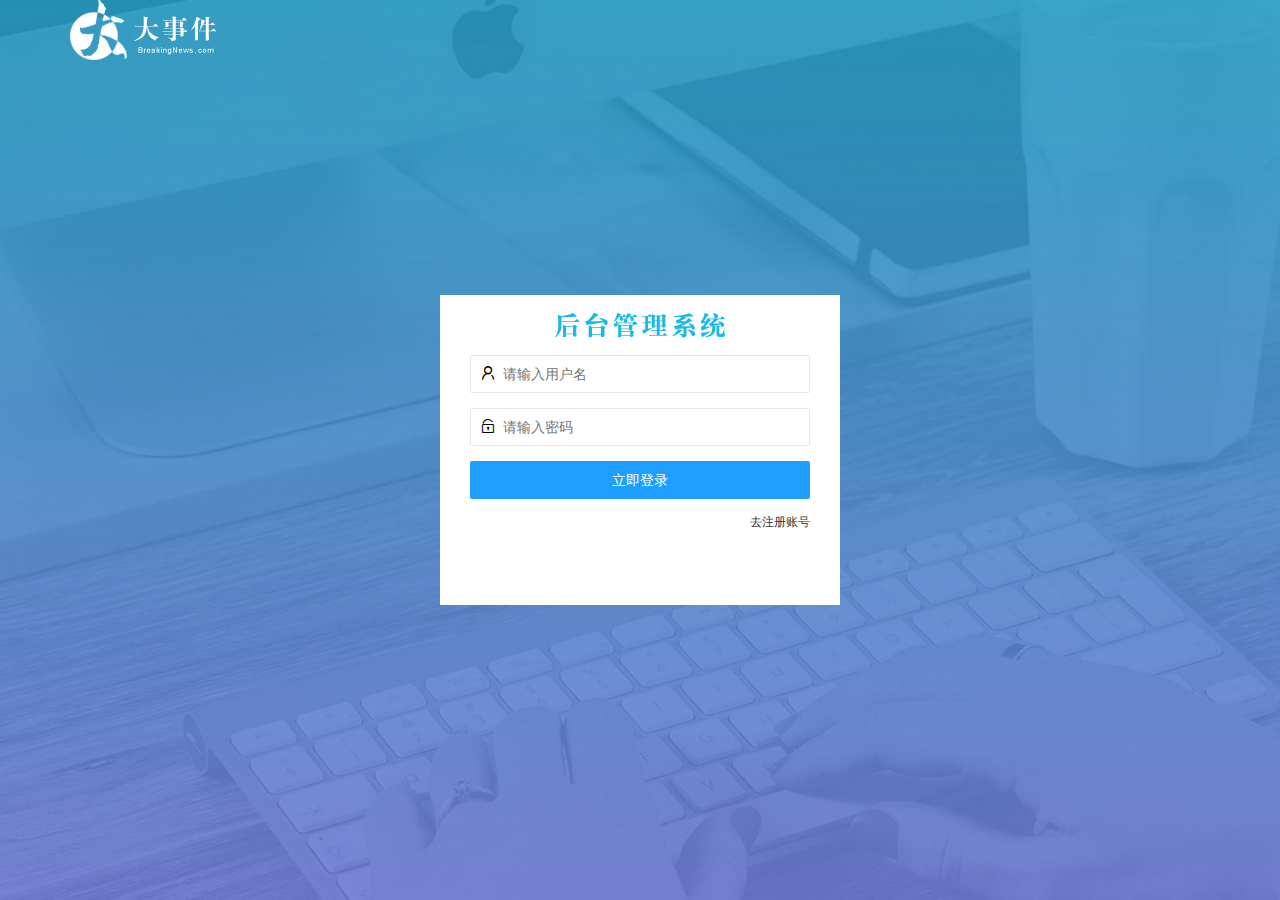
==== commit 49f1a209: "完成了登录和注册功能的开发" ====
--- a/login.html
+++ b/login.html
@@ -4,15 +4,90 @@
 <head>
     <meta charset="UTF-8">
     <meta name="viewport" content="width=device-width, initial-scale=1.0">
-    <title>登录 与 注册</title>
+    <title>大事件-登录/注册</title>
     <!-- 引入layui css样式 -->
-    <link rel="stylesheet" href="./assets/lib/layui/css/layui.css">
+    <link rel="stylesheet" href="./assets/lib/layui/css/layui.css" />
     <!-- 引入自己的css 样式 -->
-    <link rel="stylesheet" href="./assets/css/login.css">
+    <link rel="stylesheet" href="./assets/css/login.css" />
 </head>
 
 <body>
+    <!-- 头部logo 区 -->
+    <div class="layui-main">
+        <img src="./assets/images/logo.png" alt="" />
+    </div>
+    <!-- 登录/注册页面 -->
+    <div class="loginAndreg">
+        <div class="title-box"></div>
+        <!-- 登录模块 -->
+        <div class="login-box">
+            <!-- 这是登录的表单 -->
+            <form class="layui-form" id="form_login">
+                <!-- 用户名 -->
+                <div class="layui-form-item">
+                    <i class="layui-icon layui-icon-username"></i>
+                    <input type="text" name="username" required lay-verify="required" placeholder="请输入用户名"
+                        autocomplete="off" class="layui-input">
+                </div>
+                <!-- 密码 -->
+                <div class="layui-form-item">
+                    <i class="layui-icon layui-icon-password"></i>
+                    <input type="password" name="password" required lay-verify="required|pwd" placeholder="请输入密码"
+                        autocomplete="off" class="layui-input">
+                </div>
+                <!-- 登录按钮 -->
+                <div class="layui-form-item">
+                    <!-- 普通按钮与提交按钮区别就是 lay-submit -->
+                    <button class="layui-btn  layui-btn-fluid layui-btn-normal" lay-submit>立即登录</button>
+                </div>
+                <div class="layui-form-item  links">
+                    <a href="javascript:;" id="link_reg">去注册账号</a>
+                </div>
+            </form>
 
+        </div>
+        <!-- 注册模块 -->
+        <div class="reg-box">
+            <!-- 这是注册的表单 -->
+            <form class="layui-form" id="form_reg">
+                <!-- 用户名 -->
+                <div class="layui-form-item">
+                    <i class="layui-icon layui-icon-username"></i>
+                    <input type="text" name="username" required lay-verify="required" placeholder="请输入用户名"
+                        autocomplete="off" class="layui-input">
+                </div>
+                <!-- 密码 -->
+                <div class="layui-form-item">
+                    <i class="layui-icon layui-icon-password"></i>
+                    <input type="password" name="password" required lay-verify="required|pwd" placeholder="请输入密码"
+                        autocomplete="off" class="layui-input">
+                </div>
+                <!-- 密码确认 -->
+                <div class="layui-form-item">
+                    <i class="layui-icon layui-icon-password"></i>
+                    <input type="password" name="repassword" required lay-verify="required|pwd|repwd"
+                        placeholder="再次确认密码" autocomplete="off" class="layui-input">
+                </div>
+                <!-- 注册按钮 -->
+                <div class="layui-form-item">
+                    <!-- 普通按钮与提交按钮区别就是 lay-submit -->
+                    <button class="layui-btn  layui-btn-fluid layui-btn-normal" lay-submit>立即注册</button>
+                </div>
+                <div class="layui-form-item  links ">
+                    <a href="javascript:;" id="link_login">去登录</a>
+                </div>
+            </form>
+
+        </div>
+    </div>
+    <!-- 导入layui 的js文件-->
+    <script src="./assets/lib/layui/layui.all.js"></script>
+    <!-- 导入jQuery -->
+    <script src="./assets/lib/jquery.js"></script>
+    <!-- 导入自己封装的  baseAPI.js -->
+    <script src="./assets/js/baseAPI.js"></script>
+    <!-- 导入自己的JavaScript脚本 -->
+    <script src="./assets/js/login.js"></script>
 </body>
 
 </html>--- a/assets/css/login.css
+++ b/assets/css/login.css
@@ -8,4 +8,39 @@
      height:100%;
      background: url(../images/login_bg.jpg)  no-repeat  center;
      background-size: cover;
-}+}
+.loginAndreg {
+      width: 400px;
+      height: 310px;
+      background-color: #fff;
+      position: absolute;
+      left: 50%;
+      top: 50%;
+      transform: translate(-50%,-50%);
+}
+.title-box {
+    height: 60px;
+    background: url(../images/login_title.png) no-repeat center;
+}
+.reg-box {
+    display: none;
+}
+.layui-form{
+    padding: 0  30px;
+}
+.links {
+    display: flex;
+    justify-content: flex-end;
+    font-size: 12px;
+}
+.layui-form-item {
+    position: relative;
+}
+.layui-icon {
+    position: absolute;
+    left: 10px; 
+    top: 10px;
+}
+.layui-input {
+    padding-left: 32px;
+}
